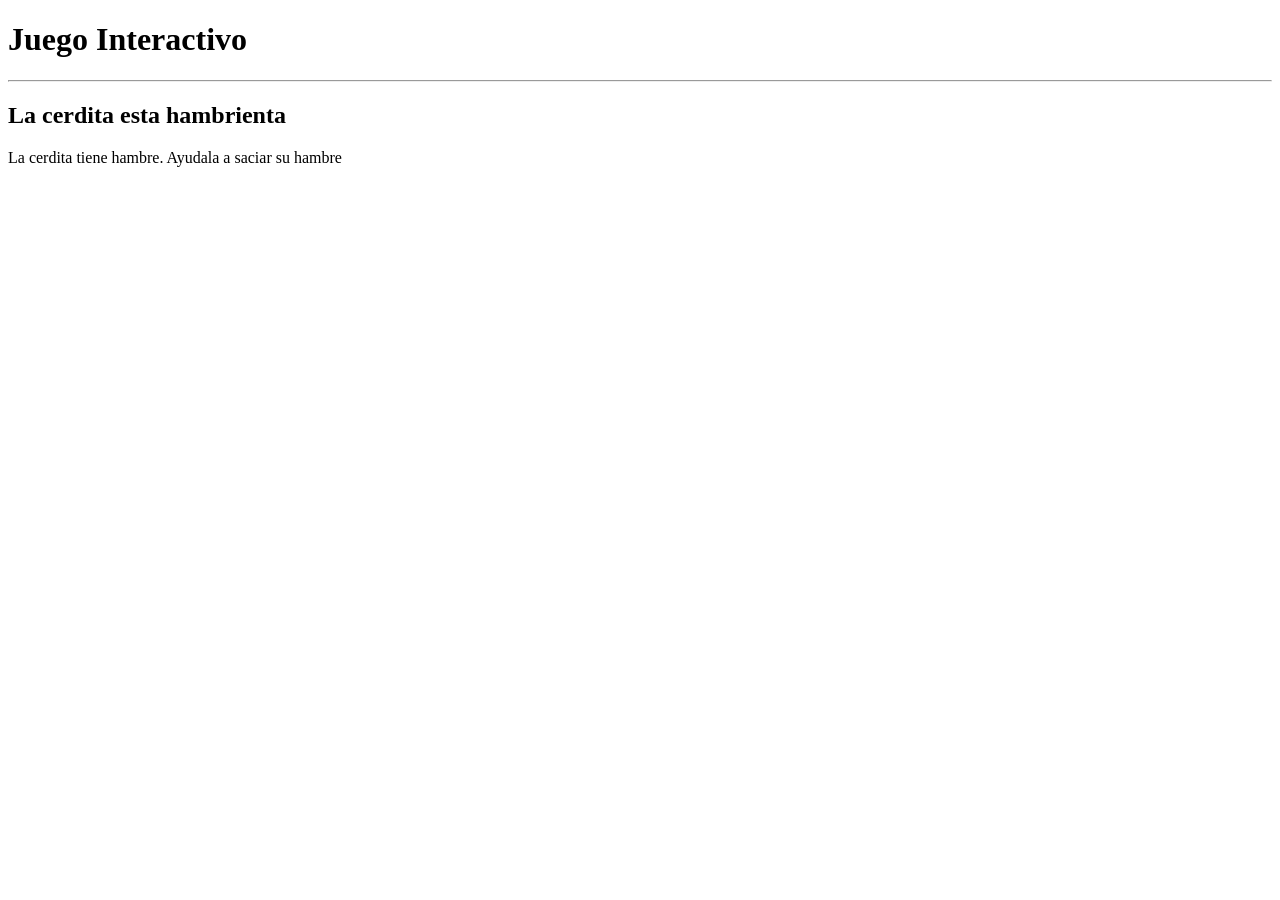
==== Index.html @ abe12ae6 "primera" ====
<!DOCTYPE html>
<html lang="en">
<head>
    <meta charset="UTF-8">
    <meta name="viewport" content="width=device-width, initial-scale=1.0">
    <title>Juego Interactivo</title>
</head>
<body>
    <h1>Juego Interactivo</h1>
    <hr>
    <h2>La cerdita esta hambrienta</h2>
    <p>La cerdita tiene hambre. Ayudala a saciar su hambre</p>
</body>
</html>
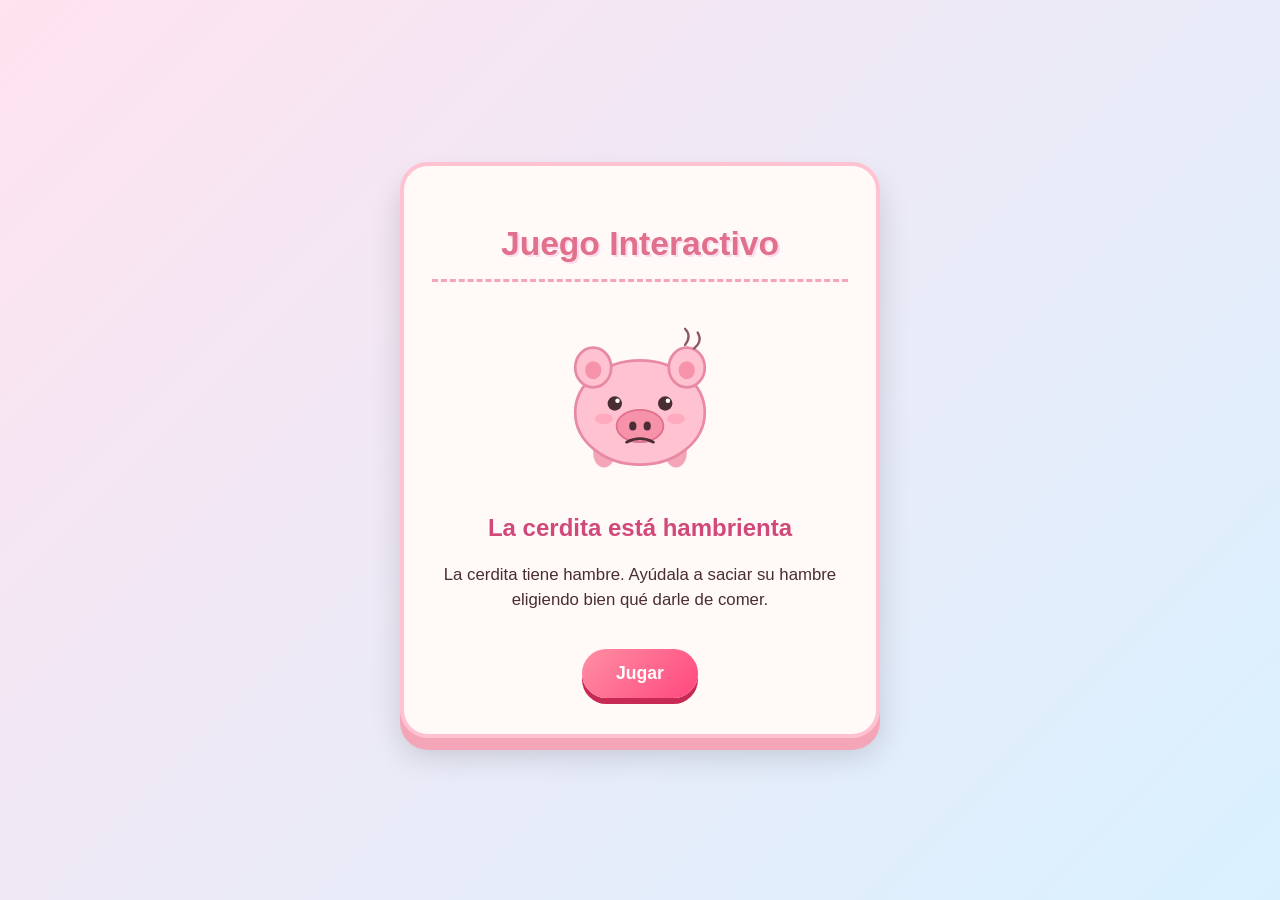
==== commit 54ab7237: "Termine" ====
--- a/Index.html
+++ b/Index.html
@@ -1,14 +1,20 @@
 <!DOCTYPE html>
-<html lang="en">
+<html lang="es">
 <head>
     <meta charset="UTF-8">
     <meta name="viewport" content="width=device-width, initial-scale=1.0">
     <title>Juego Interactivo</title>
+    <link rel="stylesheet" href="Stylesheet.css">
+    <link rel="icon" href="/img/clogo2.png" type="image/x-icon">
 </head>
 <body>
-    <h1>Juego Interactivo</h1>
-    <hr>
-    <h2>La cerdita esta hambrienta</h2>
-    <p>La cerdita tiene hambre. Ayudala a saciar su hambre</p>
+    <div class="tarjeta">
+        <h1>Juego Interactivo</h1>
+        <hr>
+        <img class="imagen-principal" src="/img/CerditaHambrienta.svg" alt="Cerdita hambrienta">
+        <h2>La cerdita está hambrienta</h2>
+        <p>La cerdita tiene hambre. Ayúdala a saciar su hambre eligiendo bien qué darle de comer.</p>
+        <a class="boton" href="Juego.html">Jugar</a>
+    </div>
 </body>
-</html>+</html>
--- a/Stylesheet.css
+++ b/Stylesheet.css
@@ -0,0 +1,152 @@
+
+* { box-sizing: border-box; }
+
+body {
+    margin: 0;
+    min-height: 100vh;
+    display: flex;
+    align-items: center;
+    justify-content: center;
+    font-family: 'Comic Sans MS', 'Marker Felt', cursive, sans-serif;
+    background: linear-gradient(135deg, #ffe3ef 0%, #d9f1ff 100%);
+    color: #4a2d33;
+    text-align: center;
+    padding: 24px;
+}
+
+.tarjeta {
+    background: #fffaf7;
+    border: 4px solid #ffc2d1;
+    border-radius: 28px;
+    padding: 36px 28px;
+    max-width: 480px;
+    width: 100%;
+    box-shadow: 0 12px 0 #f4a6b8, 0 18px 30px rgba(0,0,0,0.15);
+}
+
+h1 {
+    font-size: 2.1rem;
+    color: #e0708c;
+    text-shadow: 2px 2px 0 #ffd9ec;
+    margin-bottom: 4px;
+}
+
+h2 {
+    color: #d1497a;
+    margin-top: 0;
+}
+
+hr {
+    border: none;
+    border-top: 3px dashed #f4a6b8;
+    margin: 16px 0 24px;
+}
+
+p {
+    font-size: 1.05rem;
+    line-height: 1.5;
+}
+
+.imagen-principal {
+    width: 180px;
+    height: 180px;
+    margin: 12px auto;
+    transition: transform 0.35s ease, filter 0.35s ease;
+    animation: flotar 3s ease-in-out infinite;
+}
+
+.imagen-principal:hover {
+    transform: scale(1.12) rotate(-4deg);
+    filter: drop-shadow(0 8px 10px rgba(224,112,140,0.45));
+}
+
+@keyframes flotar {
+    0%, 100% { transform: translateY(0); }
+    50% { transform: translateY(-10px); }
+}
+
+
+.boton {
+    display: inline-block;
+    margin-top: 20px;
+    padding: 14px 34px;
+    font-size: 1.1rem;
+    font-weight: bold;
+    color: #fff;
+    text-decoration: none;
+    background: linear-gradient(135deg, #ff8fa3, #ff477e);
+    border-radius: 50px;
+    box-shadow: 0 6px 0 #c72a55;
+    transition: transform 0.2s ease, box-shadow 0.2s ease, background 0.2s ease;
+}
+
+.boton:hover {
+    transform: translateY(-4px) scale(1.05);
+    box-shadow: 0 10px 0 #c72a55;
+    background: linear-gradient(135deg, #ffb3c1, #ff6b93);
+}
+
+.boton:active {
+    transform: translateY(2px);
+    box-shadow: 0 2px 0 #c72a55;
+}
+
+
+.opciones {
+    display: flex;
+    gap: 24px;
+    justify-content: center;
+    margin-top: 28px;
+    flex-wrap: wrap;
+}
+
+.opcion {
+    text-decoration: none;
+    color: #4a2d33;
+    background: #fff;
+    border: 3px solid #ffd9ec;
+    border-radius: 20px;
+    padding: 18px;
+    width: 140px;
+    transition: transform 0.25s ease, border-color 0.25s ease, box-shadow 0.25s ease, background 0.25s ease;
+}
+
+.opcion img {
+    width: 90px;
+    height: 90px;
+    transition: transform 0.3s ease;
+}
+
+.opcion span {
+    display: block;
+    margin-top: 10px;
+    font-weight: bold;
+    font-size: 1rem;
+}
+
+.opcion:nth-of-type(1):hover {
+    border-color: #6cbf4d;
+    background: #f0fff0;
+    transform: translateY(-8px) rotate(-2deg);
+    box-shadow: 0 10px 18px rgba(108,191,77,0.35);
+}
+
+.opcion:nth-of-type(2):hover {
+    border-color: #e8483c;
+    background: #fff2ef;
+    transform: translateY(-8px) rotate(2deg);
+    box-shadow: 0 10px 18px rgba(232,72,60,0.35);
+}
+
+.opcion:hover img {
+    transform: scale(1.15) rotate(8deg);
+}
+
+
+.final-feliz { color: #4c8f34; }
+.final-triste { color: #b52e24; }
+
+.emoji-final {
+    font-size: 2.2rem;
+    margin-top: 6px;
+}
